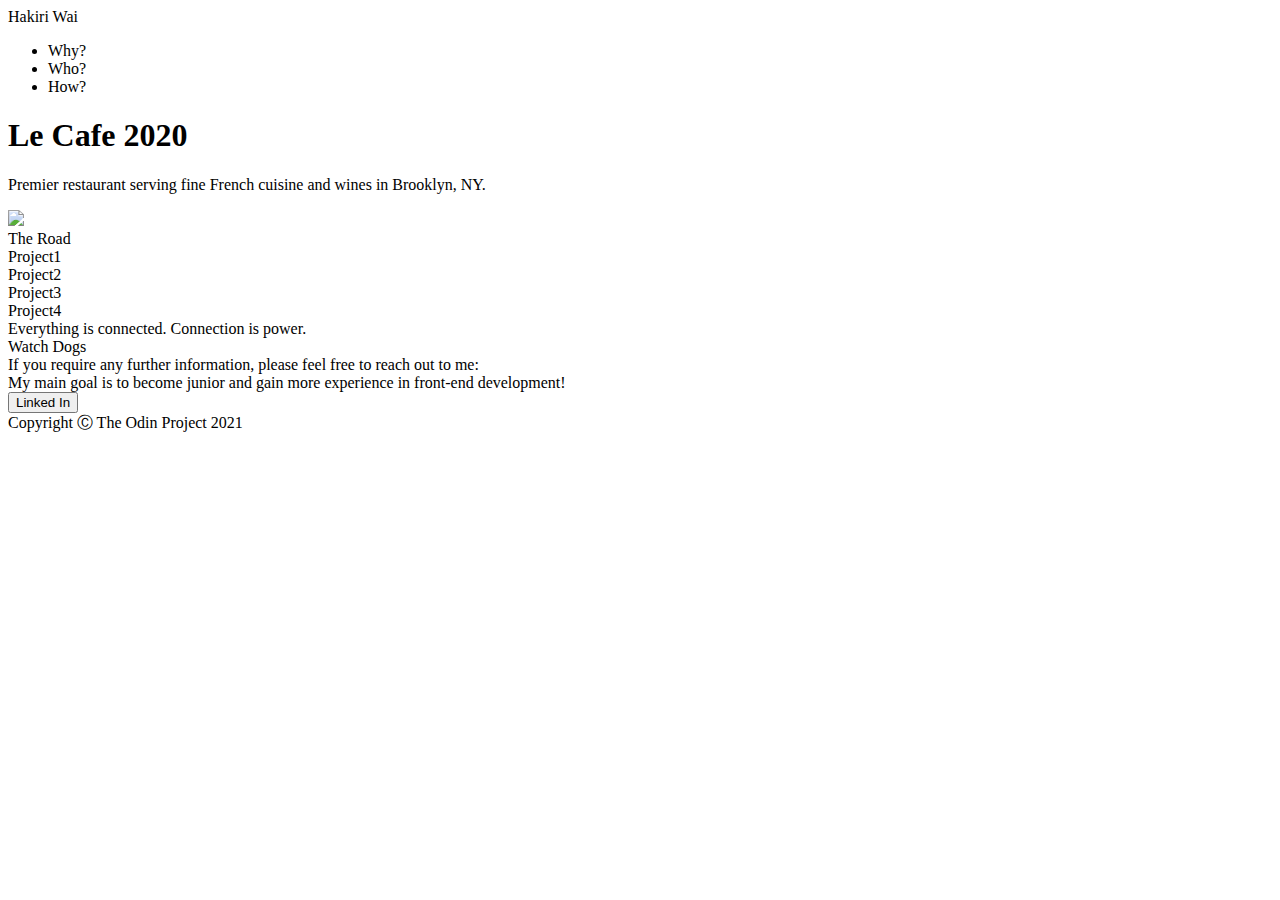
==== index/index.html @ 2de044bb "Remove typo in html front, add hero, add header" ====
<!DOCTYPE html>
<html lang="en">
  <head>
     <meta charset="UTF-8">
     <meta http-equiv="X-UA-Compatible" content="IE=edge">
     <meta name="viewport" content="width=device-width, initial-scale=1.0">
     <title>HakiriWai</title>
     <link rel="stylesheet" href="../css/css.css">
  </head>
  <body>
      <div class="header">
        </div> Hakiri Wai</div>
        <nav>
            <ul>
                <li> Why? </li>
                <li> Who?</li>
                <li> How?</li>
            </ul>
        </nav>
      </div>
        <main>
            <div class="heroImage">
                <div class="heroContents">  
                    <h1>Le Cafe 2020</h1>
                    <p>Premier restaurant serving fine French cuisine and wines in Brooklyn, NY.</p>
                    <img src="https://img.freepik.com/free-photo/super-tree-garden-by-bay-singapore_335224-613.jpg?w=1380&t=st=1669182319~exp=1669182919~hmac=7d997836b7bea2f364dd5330d7f229b60c7fc10bb569bbab7d9704b233b13fdd">
                </div>
            </div>
            <div class="information"> The Road</div>
              <div class="image"> Project1</div>
              <div class="image"> Project2</div>
              <div class="image"> Project3</div>
              <div class="image"> Project4</div>
            </div>
            <div class="quote"> 
                <div> Everything is connected. Connection is power. <br> Watch Dogs </br></div>
            </div>
            <div class="contact">
              <div>If you require any further information, please feel free to reach out to me: <br>My main goal is to become junior and gain more experience in front-end  development!</br> </div> 
              <button class="button">Linked In</button>
            </div>
        </main>
        <footer>Copyright Ⓒ  The Odin Project 2021<footer>         
      </div>
  </body>
</html>
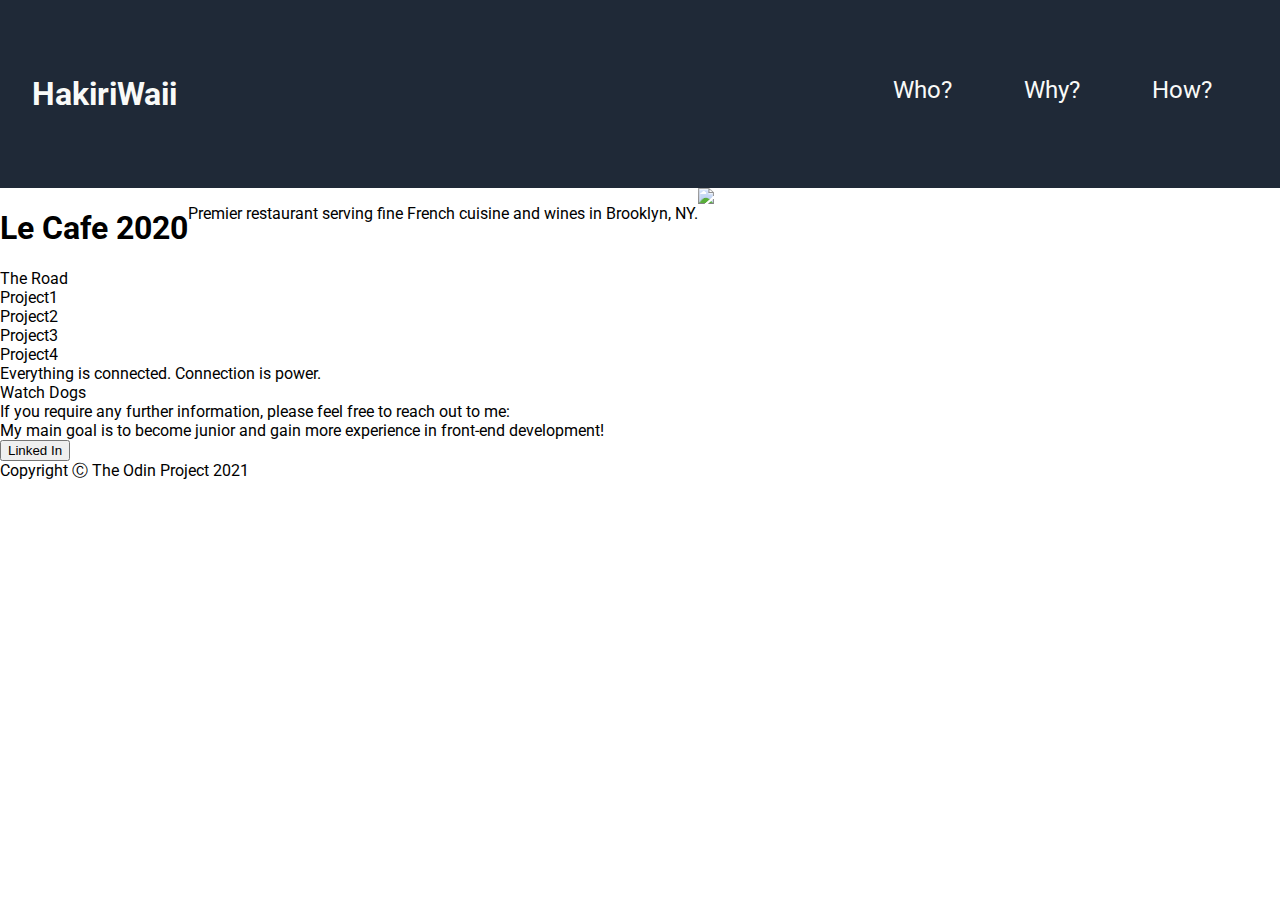
==== commit 51cf30c1: "Changehtml and create main header" ====
--- a/index/index.html
+++ b/index/index.html
@@ -8,38 +8,46 @@
      <link rel="stylesheet" href="../css/css.css">
   </head>
   <body>
-      <div class="header">
-        </div> Hakiri Wai</div>
-        <nav>
-            <ul>
-                <li> Why? </li>
-                <li> Who?</li>
-                <li> How?</li>
+      <header class="header">
+        <div class="container">
+            <h1 class="logo">HakiriWaii</h1>
+          <nav class="nav">
+            <ul class="list">
+                <li>
+                    <a href="#">Who?</a>
+                </li>
+                <li>
+                    <a href="#">Why?</a>
+                </li>
+                <li>
+                    <a href="#">How?</a>
+                </li>
             </ul>
-        </nav>
+          </nav>
+        </div>
+      </header>
+      <main>
+      <div class="heroImage">
+       <div class="heroContents">  
+        <h1>Le Cafe 2020</h1>
+            <p>Premier restaurant serving fine French cuisine and wines in Brooklyn, NY.</p>
+            <img src="https://img.freepik.com/free-photo/super-tree-garden-by-bay-singapore_335224-613.jpg?w=1380&t=st=1669182319~exp=1669182919~hmac=7d997836b7bea2f364dd5330d7f229b60c7fc10bb569bbab7d9704b233b13fdd">
+       </div>
       </div>
-        <main>
-            <div class="heroImage">
-                <div class="heroContents">  
-                    <h1>Le Cafe 2020</h1>
-                    <p>Premier restaurant serving fine French cuisine and wines in Brooklyn, NY.</p>
-                    <img src="https://img.freepik.com/free-photo/super-tree-garden-by-bay-singapore_335224-613.jpg?w=1380&t=st=1669182319~exp=1669182919~hmac=7d997836b7bea2f364dd5330d7f229b60c7fc10bb569bbab7d9704b233b13fdd">
-                </div>
-            </div>
-            <div class="information"> The Road</div>
-              <div class="image"> Project1</div>
-              <div class="image"> Project2</div>
-              <div class="image"> Project3</div>
-              <div class="image"> Project4</div>
-            </div>
-            <div class="quote"> 
-                <div> Everything is connected. Connection is power. <br> Watch Dogs </br></div>
-            </div>
-            <div class="contact">
+        <div class="information"> The Road</div>
+            <div class="image"> Project1</div>
+            <div class="image"> Project2</div>
+            <div class="image"> Project3</div>
+            <div class="image"> Project4</div>
+        </div>
+        <div class="quote"> 
+            <div> Everything is connected. Connection is power. <br> Watch Dogs </br></div>
+        </div>
+        <div class="contact">
               <div>If you require any further information, please feel free to reach out to me: <br>My main goal is to become junior and gain more experience in front-end  development!</br> </div> 
               <button class="button">Linked In</button>
-            </div>
-        </main>
+        </div>
+      </main>
         <footer>Copyright Ⓒ  The Odin Project 2021<footer>         
       </div>
   </body>
--- a/css/css.css
+++ b/css/css.css
@@ -0,0 +1,72 @@
+@import url('https://fonts.googleapis.com/css2?family=Roboto:wght@400;700&display=swap');
+
+
+body {
+  display: flex;
+  height: 100vh;
+  margin: 0;
+  overflow: hidden;
+  font-family: Roboto, sans-serif;
+  flex-direction: column;
+}
+
+ul {
+    list-style-type: none;
+  }
+  
+  li {
+    margin-bottom: 16px;
+  }
+  
+  a {   
+   font-size: 24px;
+   background: #1f2937;
+   text-decoration: none;
+   color: #F9FAF8;
+  }
+    
+  .logo {
+    max-width: 100%;
+	height: auto;
+    color: #F9FAF8;
+}
+
+.container {
+	max-width: 100%;
+	margin:  auto;
+    background-color: #1f2937;
+}
+.header .container {
+    background-color: #1f2937;
+	padding: 32px;
+    display: flex;
+    align-items: center;
+    justify-content: space-between;
+    flex-wrap: wrap;
+}
+
+.nav {
+    display: flex;
+	margin: 1em 0 .5em;
+	text-align: center;
+}
+
+.list {
+	display: flex;
+    flex-direction: row;
+}
+.nav a {
+	display: inline-block;
+	padding: .5em 1.5em;
+}
+
+.img {
+  
+}
+
+
+.heroImage
+.heroContents {
+    display: flex;
+
+}
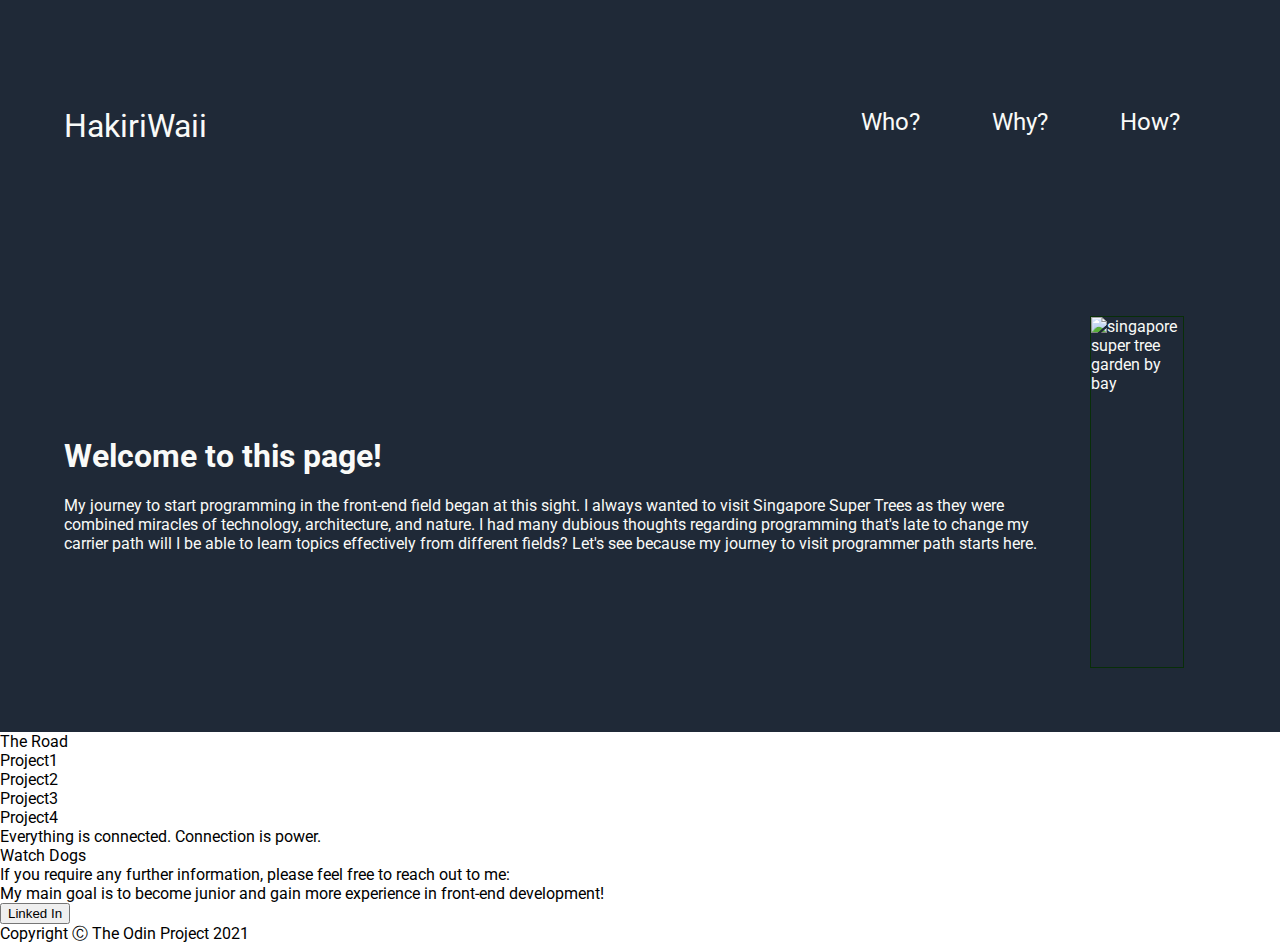
==== commit a4f805a3: "Create hero with all information" ====
--- a/index/index.html
+++ b/index/index.html
@@ -26,20 +26,21 @@
           </nav>
         </div>
       </header>
-      <main>
-      <div class="heroImage">
-       <div class="heroContents">  
-        <h1>Le Cafe 2020</h1>
-            <p>Premier restaurant serving fine French cuisine and wines in Brooklyn, NY.</p>
-            <img src="https://img.freepik.com/free-photo/super-tree-garden-by-bay-singapore_335224-613.jpg?w=1380&t=st=1669182319~exp=1669182919~hmac=7d997836b7bea2f364dd5330d7f229b60c7fc10bb569bbab7d9704b233b13fdd">
-       </div>
+      <div class="hero">
+        <div class="herocontents">  
+         <h1>Welcome to this page! </h1>
+         <p>My journey to start programming in the front-end field began at this sight. I always wanted to visit Singapore Super Trees as they were combined miracles of technology, architecture, and nature. I had many dubious thoughts regarding programming that's late to change my carrier path will I be able to learn topics effectively from different fields? Let's see because my journey to visit programmer path starts here.  
+
+        </div>
+            <img class="singapore" src="../pic/singapore.png" alt="singapore super tree garden by bay">
+         <p>
       </div>
-        <div class="information"> The Road</div>
+      <div class="information"> The Road</div>
             <div class="image"> Project1</div>
             <div class="image"> Project2</div>
             <div class="image"> Project3</div>
             <div class="image"> Project4</div>
-        </div>
+      </div>
         <div class="quote"> 
             <div> Everything is connected. Connection is power. <br> Watch Dogs </br></div>
         </div>
@@ -47,7 +48,6 @@
               <div>If you require any further information, please feel free to reach out to me: <br>My main goal is to become junior and gain more experience in front-end  development!</br> </div> 
               <button class="button">Linked In</button>
         </div>
-      </main>
         <footer>Copyright Ⓒ  The Odin Project 2021<footer>         
       </div>
   </body>
--- a/css/css.css
+++ b/css/css.css
@@ -21,6 +21,7 @@
   a {   
    font-size: 24px;
    background: #1f2937;
+   padding: 8px;
    text-decoration: none;
    color: #F9FAF8;
   }
@@ -29,6 +30,8 @@
     max-width: 100%;
 	height: auto;
     color: #F9FAF8;
+    font-weight: 400;
+    font-weight: 24px #F9FAF8;
 }
 
 .container {
@@ -38,7 +41,7 @@
 }
 .header .container {
     background-color: #1f2937;
-	padding: 32px;
+	padding: 64px;
     display: flex;
     align-items: center;
     justify-content: space-between;
@@ -60,13 +63,37 @@
 	padding: .5em 1.5em;
 }
 
-.img {
-  
+.hero {
+    background-color: #1f2937;
+    font-weight: 48px extra-bold #F9FAF8;;
+    color: #F9FAF8;
+    display: flex;
+    justify-content: space-between;
+    align-items: center;
+    padding: 64px;
+    margin: 0rem auto 0r auto; 
 }
 
+.hero img {
+    height: 350px;
+    border: 1px solid rgb(8, 46, 8);
+    
+}
 
-.heroImage
-.heroContents {
-    display: flex;
+.hero p {
+    font-weight: 18px #E5E7EB;
+    margin-right: 32px;
+}
 
+.my-button{
+    display: block;
+    border-radius: 12px;
+    border: 1px solid #3882f6;
+    padding: 10px 20px;
+    background: #3882f6;
+    font-size: 1em;
+    cursor: pointer;
+    color: #F9FAF8;
+    margin-top: 12px;
 }
+
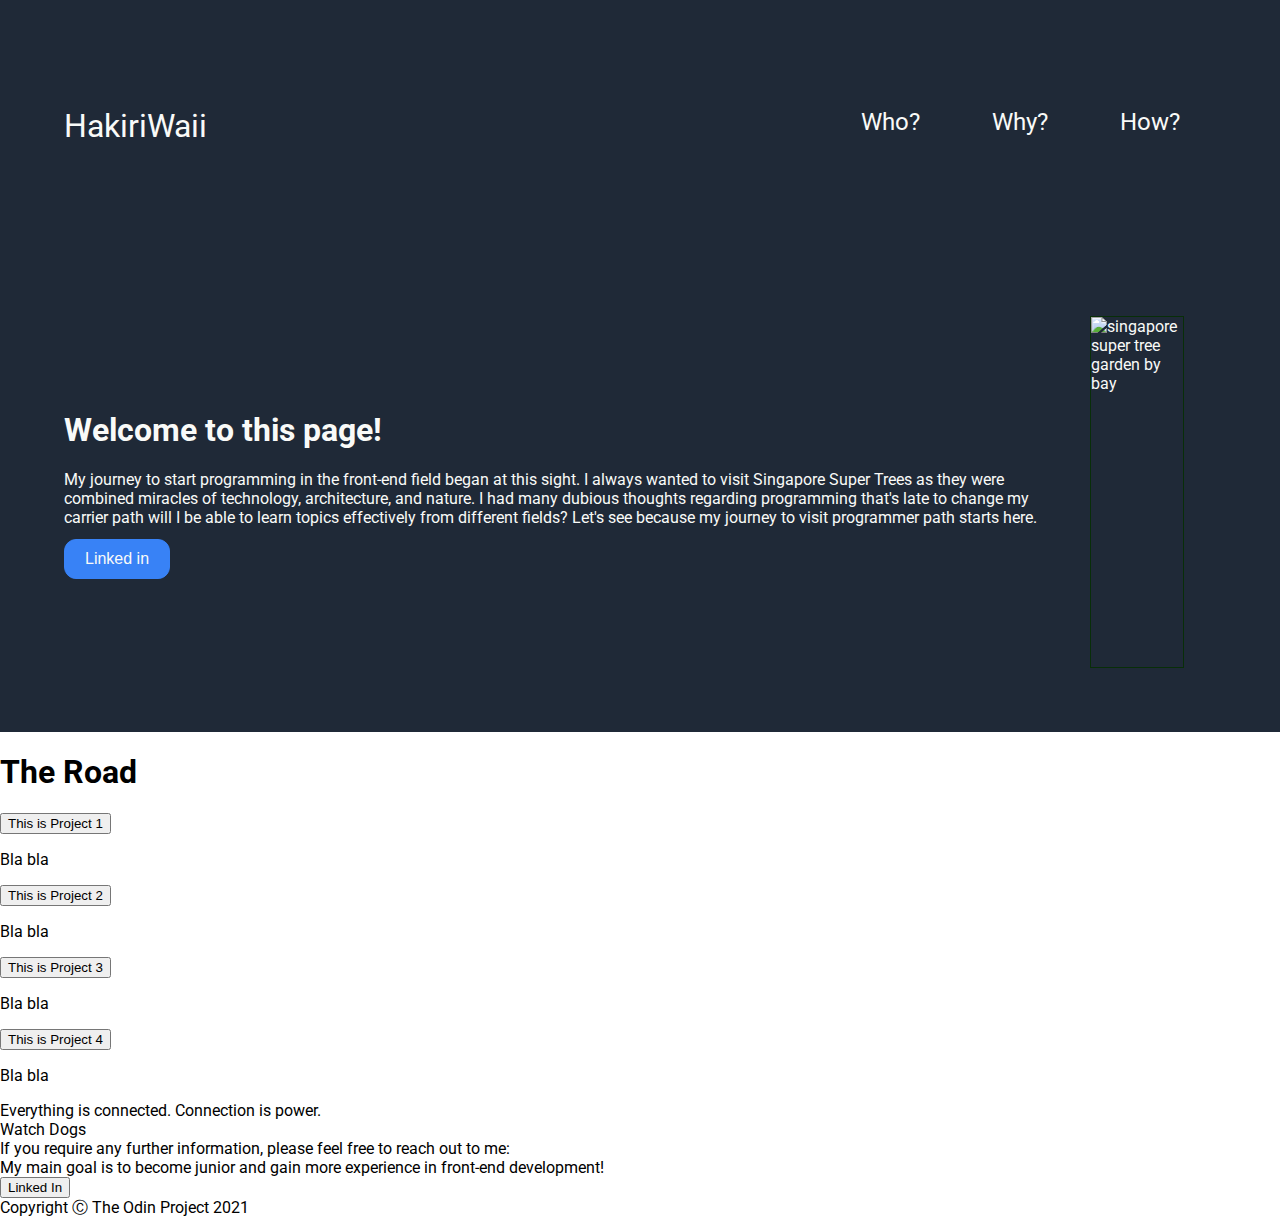
==== commit 9a05df45: "Create an action button content" ====
--- a/index/index.html
+++ b/index/index.html
@@ -30,25 +30,34 @@
         <div class="herocontents">  
          <h1>Welcome to this page! </h1>
          <p>My journey to start programming in the front-end field began at this sight. I always wanted to visit Singapore Super Trees as they were combined miracles of technology, architecture, and nature. I had many dubious thoughts regarding programming that's late to change my carrier path will I be able to learn topics effectively from different fields? Let's see because my journey to visit programmer path starts here.  
-
+         <button class="my-button">Linked in</button>
         </div>
             <img class="singapore" src="../pic/singapore.png" alt="singapore super tree garden by bay">
          <p>
       </div>
-      <div class="information"> The Road</div>
-            <div class="image"> Project1</div>
-            <div class="image"> Project2</div>
-            <div class="image"> Project3</div>
-            <div class="image"> Project4</div>
+      <div>
+        <div>
+          <h1>The Road</h1>
+        </div>
+        <div>
+           <button class="button"> This is Project 1</button>
+           <p>Bla bla</p>
+           <button class="button"> This is Project 2</button>
+           <p>Bla bla</p>
+           <button class="button"> This is Project 3</button>
+           <p>Bla bla</p>
+           <button class="button"> This is Project 4</button>
+           <p>Bla bla</p>
+         </div>
       </div>
-        <div class="quote"> 
+      <div class="quote"> 
             <div> Everything is connected. Connection is power. <br> Watch Dogs </br></div>
         </div>
         <div class="contact">
               <div>If you require any further information, please feel free to reach out to me: <br>My main goal is to become junior and gain more experience in front-end  development!</br> </div> 
-              <button class="button">Linked In</button>
-        </div>
-        <footer>Copyright Ⓒ  The Odin Project 2021<footer>         
+              <button class="link">Linked In</button>
       </div>
+      <footer>Copyright Ⓒ  The Odin Project 2021<footer>         
+   </div>
   </body>
 </html>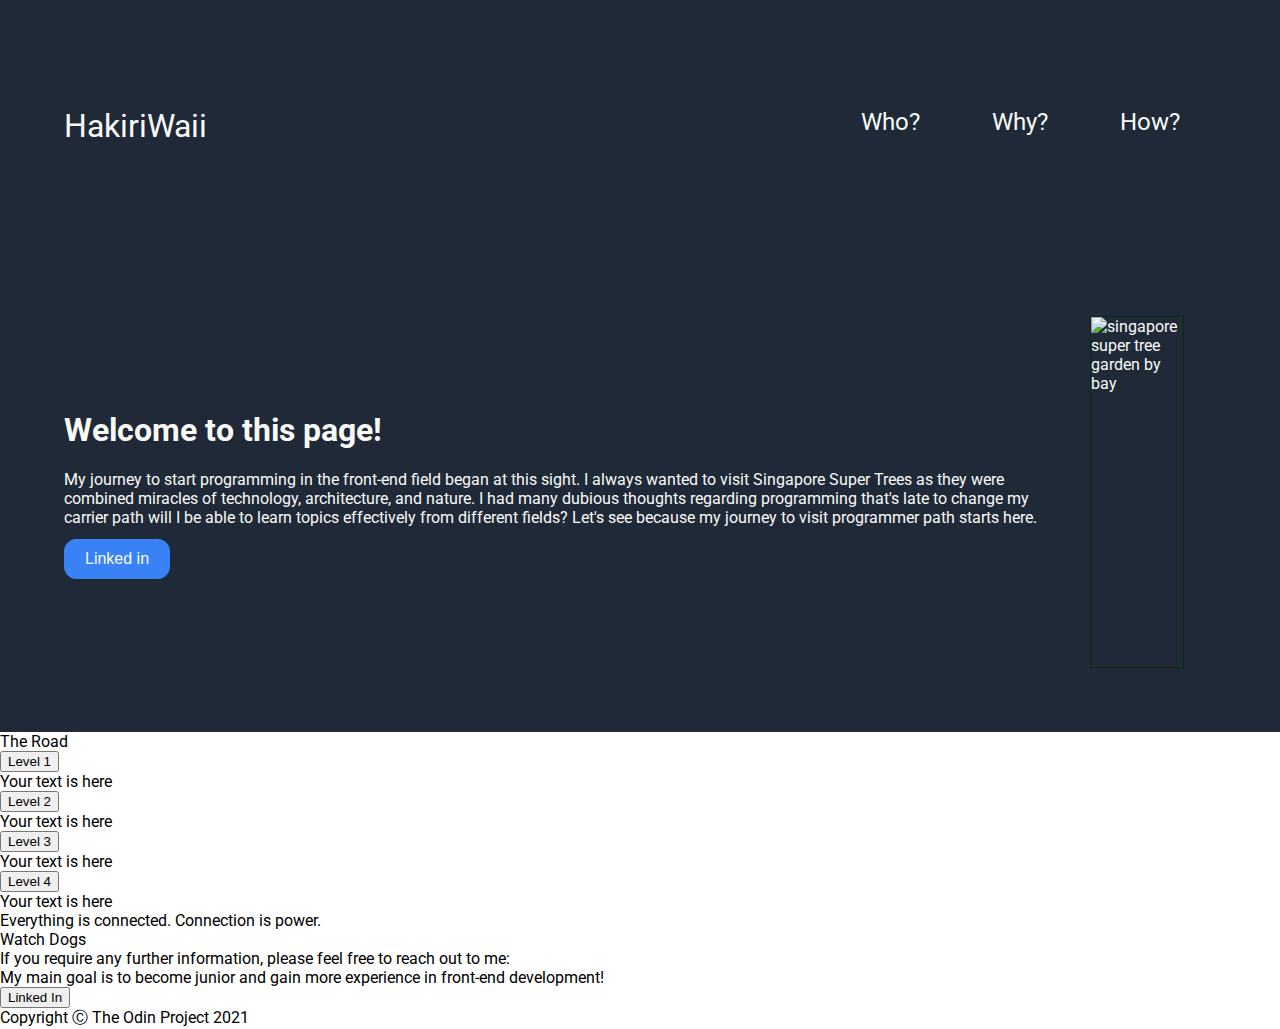
==== commit 57ebe256: "Create content with 4 links to projects" ====
--- a/index/index.html
+++ b/index/index.html
@@ -35,20 +35,26 @@
             <img class="singapore" src="../pic/singapore.png" alt="singapore super tree garden by bay">
          <p>
       </div>
-      <div>
-        <div>
-          <h1>The Road</h1>
-        </div>
-        <div>
-           <button class="button"> This is Project 1</button>
-           <p>Bla bla</p>
-           <button class="button"> This is Project 2</button>
-           <p>Bla bla</p>
-           <button class="button"> This is Project 3</button>
-           <p>Bla bla</p>
-           <button class="button"> This is Project 4</button>
-           <p>Bla bla</p>
-         </div>
+      <div class="content">
+        <div class="title">The Road</div>
+          <div class="main">
+             <div class="buttons">
+               <button class="project"> Level 1</button>
+               <div class="text">Your text is here</div>
+             </div>
+             <div class="buttons">
+               <button class="project">Level 2</button>
+               <div class="text">Your text is here</div>
+             </div>
+             <div class="buttons">
+               <button class="project"> Level 3</button>
+               <div class="text">Your text is here</div>
+             </div>
+             <div class="buttons">
+               <button class="project"> Level 4</button>
+               <div class="text">Your text is here</div>
+             </div>
+          </div>
       </div>
       <div class="quote"> 
             <div> Everything is connected. Connection is power. <br> Watch Dogs </br></div>
--- a/css/css.css
+++ b/css/css.css
@@ -5,7 +5,6 @@
   display: flex;
   height: 100vh;
   margin: 0;
-  overflow: hidden;
   font-family: Roboto, sans-serif;
   flex-direction: column;
 }
@@ -97,3 +96,22 @@
     margin-top: 12px;
 }
 
+.information {
+    font-weight: 34px extra-bold #1F2937;
+    display: flex;
+    justify-content: center;
+    flex: auto;
+}
+
+.button {
+    display: block;
+    border-radius: 12px;
+    border: 1px solid #3882f6;
+    padding: 10px 20px;
+    background: #3882f6;
+    font-size: 3em;
+    cursor: pointer;
+    color: #F9FAF8;
+    width: 40%;
+}
+
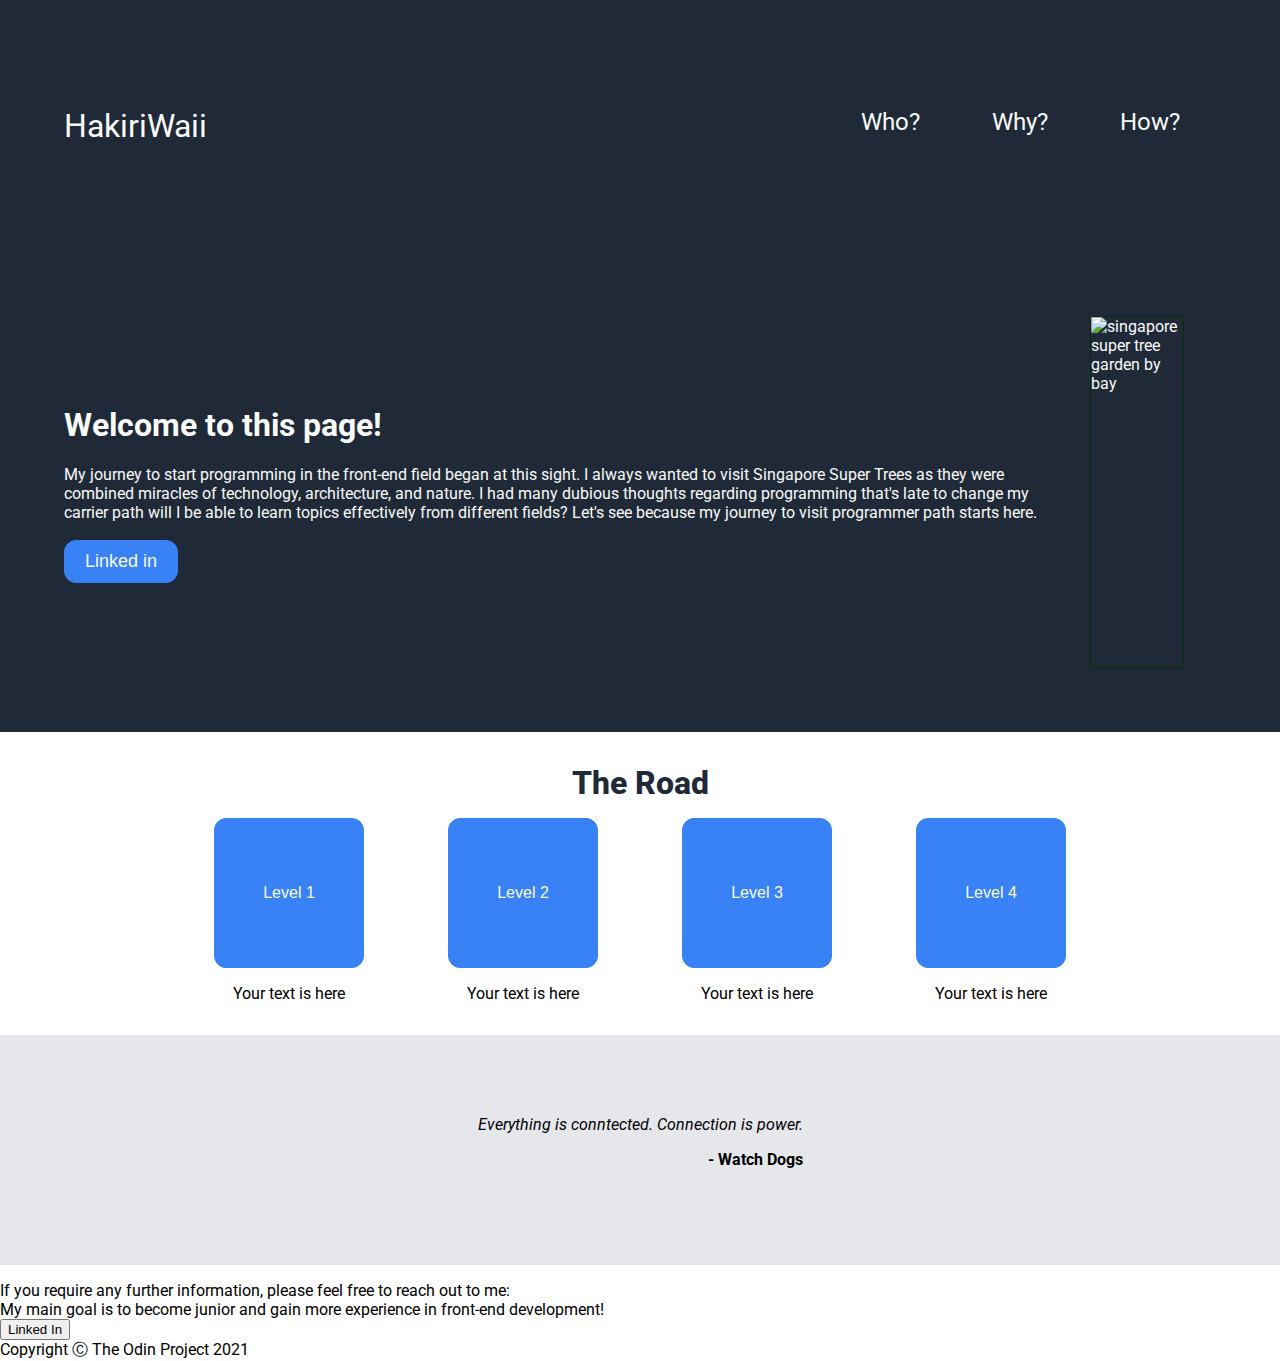
==== commit eacc020d: "Rewrite quotation code and add blockquote" ====
--- a/index/index.html
+++ b/index/index.html
@@ -56,12 +56,16 @@
              </div>
           </div>
       </div>
-      <div class="quote"> 
-            <div> Everything is connected. Connection is power. <br> Watch Dogs </br></div>
-        </div>
-        <div class="contact">
-              <div>If you require any further information, please feel free to reach out to me: <br>My main goal is to become junior and gain more experience in front-end  development!</br> </div> 
-              <button class="link">Linked In</button>
+      <div class="quote">
+          <blockquote>Everything is conntected. Connection is power.
+             <citie> 
+              <p class="quote--text"> - Watch Dogs </p>
+             </citie>
+          </blockquote>
+        </div>      
+      <div class="contact">
+         <div >If you require any further information, please feel free to reach out to me: <br>My main goal is to become junior and gain more experience in front-end  development!</br> </div> 
+         <button class="link">Linked In</button>
       </div>
       <footer>Copyright Ⓒ  The Odin Project 2021<footer>         
    </div>
--- a/css/css.css
+++ b/css/css.css
@@ -64,7 +64,7 @@
 
 .hero {
     background-color: #1f2937;
-    font-weight: 48px extra-bold #F9FAF8;;
+    font-weight: 48px extra-bold #F9FAF8;
     color: #F9FAF8;
     display: flex;
     justify-content: space-between;
@@ -84,34 +84,72 @@
     margin-right: 32px;
 }
 
-.my-button{
+.my-button {
     display: block;
     border-radius: 12px;
     border: 1px solid #3882f6;
     padding: 10px 20px;
     background: #3882f6;
+    font-size: 1.125em;
+    cursor: pointer;
+    color: #F9FAF8;
+    margin-top: 1em;
+}
+
+
+.content {
+    text-align: center;
+    margin: 32px;
+}
+
+.main {
+    gap: 52px;
+    display: flex;
+    justify-content: center;
+}
+
+.title {
+    font-weight: 800;
+    font-size: 32px;
+    color: #1f2937;
+}
+
+.main{
+    gap: 52px;
+    display: flex;
+    justify-content: center;
+    align-items: center;
+    align-content: center;
+  
+}
+
+.project {
+    border-radius: 12px;
+    border: 1px solid #3882f6;
+    padding: 1.25rem 1.25rem ;
+    background: #3882f6;
     font-size: 1em;
     cursor: pointer;
     color: #F9FAF8;
-    margin-top: 12px;
+    width: 150px;
+    height: 150px;
+    margin: 1em 1em 1em 1em;
 }
 
-.information {
-    font-weight: 34px extra-bold #1F2937;
-    display: flex;
-    justify-content: center;
-    flex: auto;
+.quote {
+    background: #E5E7EB;
+    display: inline-flex;
+    flex-flow: row wrap;
+    justify-content: center;-color: #e5e7eb;
+    font-weight: 36px 300 italic #1f2937;
+    font-style: italic;
+    padding: 64px;
+    margin: 0rem auto 0r auto; 
+    margin-bottom: 1em;
 }
 
-.button {
-    display: block;
-    border-radius: 12px;
-    border: 1px solid #3882f6;
-    padding: 10px 20px;
-    background: #3882f6;
-    font-size: 3em;
-    cursor: pointer;
-    color: #F9FAF8;
-    width: 40%;
-}
-
+.quote--text {
+   text-align: right;
+   font-weight: bold;
+   font-style: normal;
+}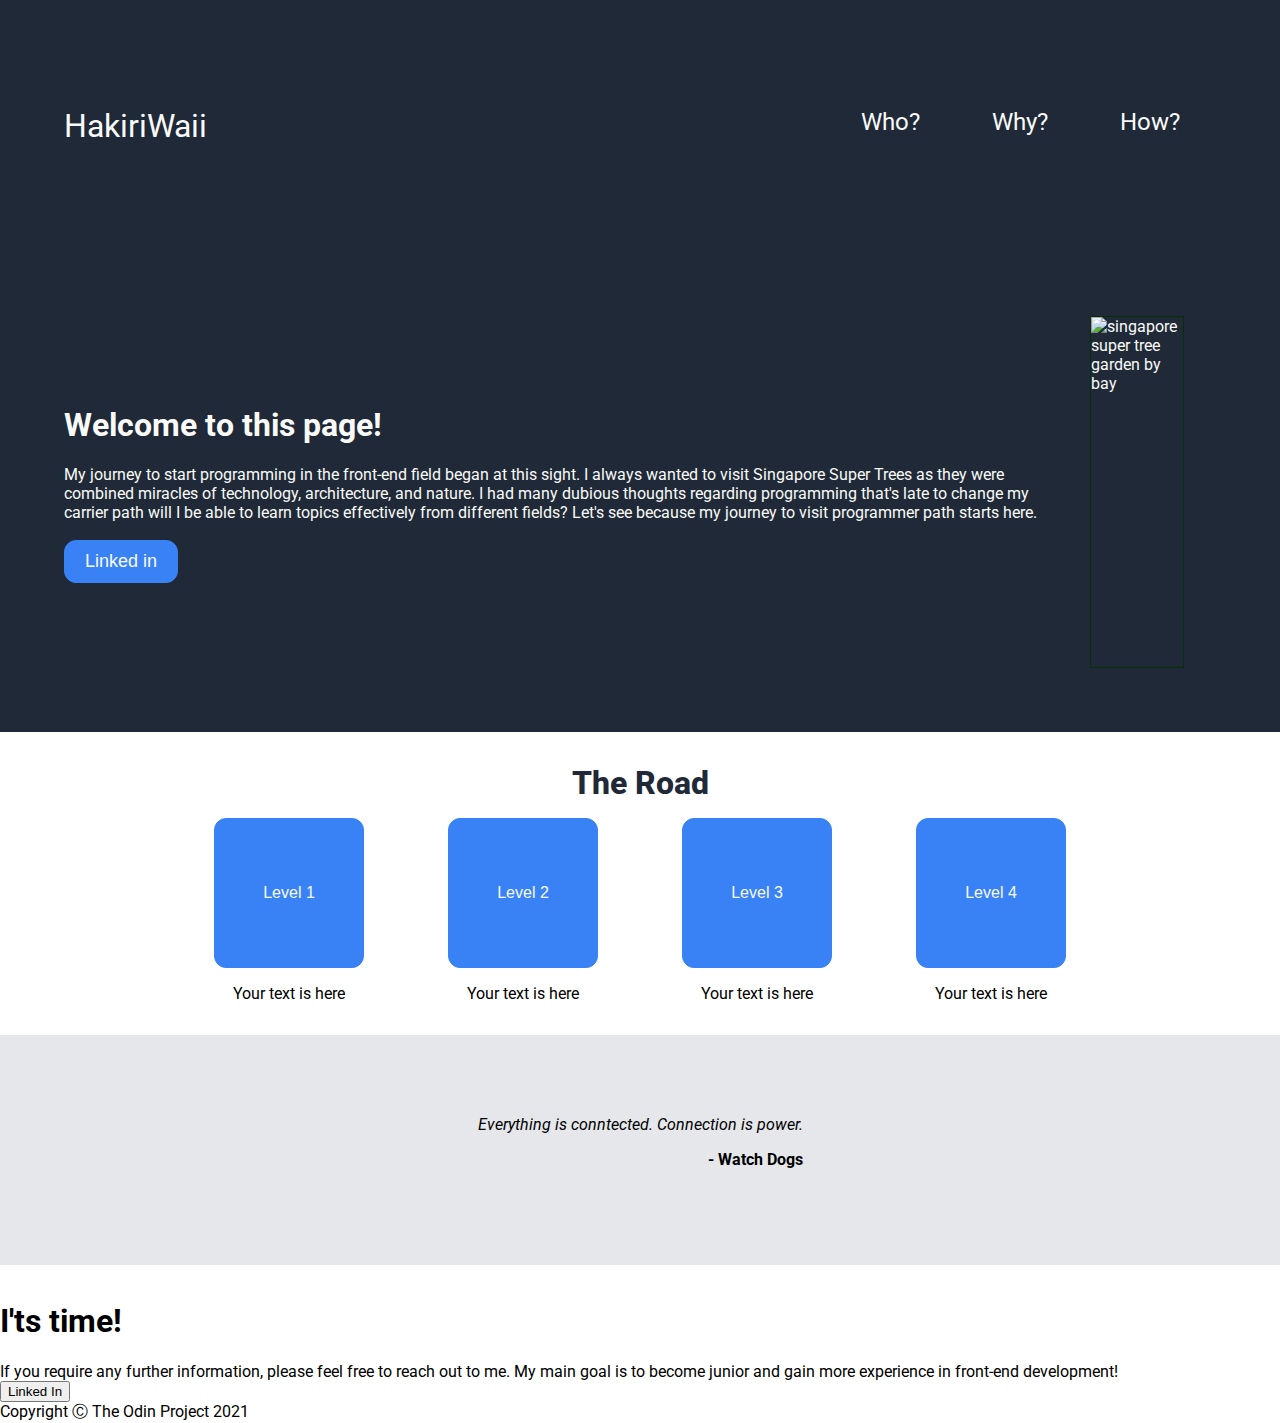
==== commit 5145cdb7: "Change button lyout to right center" ====
--- a/index/index.html
+++ b/index/index.html
@@ -64,10 +64,13 @@
           </blockquote>
         </div>      
       <div class="contact">
-         <div >If you require any further information, please feel free to reach out to me: <br>My main goal is to become junior and gain more experience in front-end  development!</br> </div> 
-         <button class="link">Linked In</button>
+        <div class="allinformation">
+             <div class="item"> <h1>I'ts time!</h1> If you require any further information, please feel free to reach out to me. My main goal is to become junior and gain more experience in front-end  development! </div> 
+             <button class="link">Linked In </button>
+        </div>
       </div>
-      <footer>Copyright Ⓒ  The Odin Project 2021<footer>         
+        <footer>Copyright Ⓒ  The Odin Project 2021<footer>  
+      </div>  
    </div>
   </body>
 </html>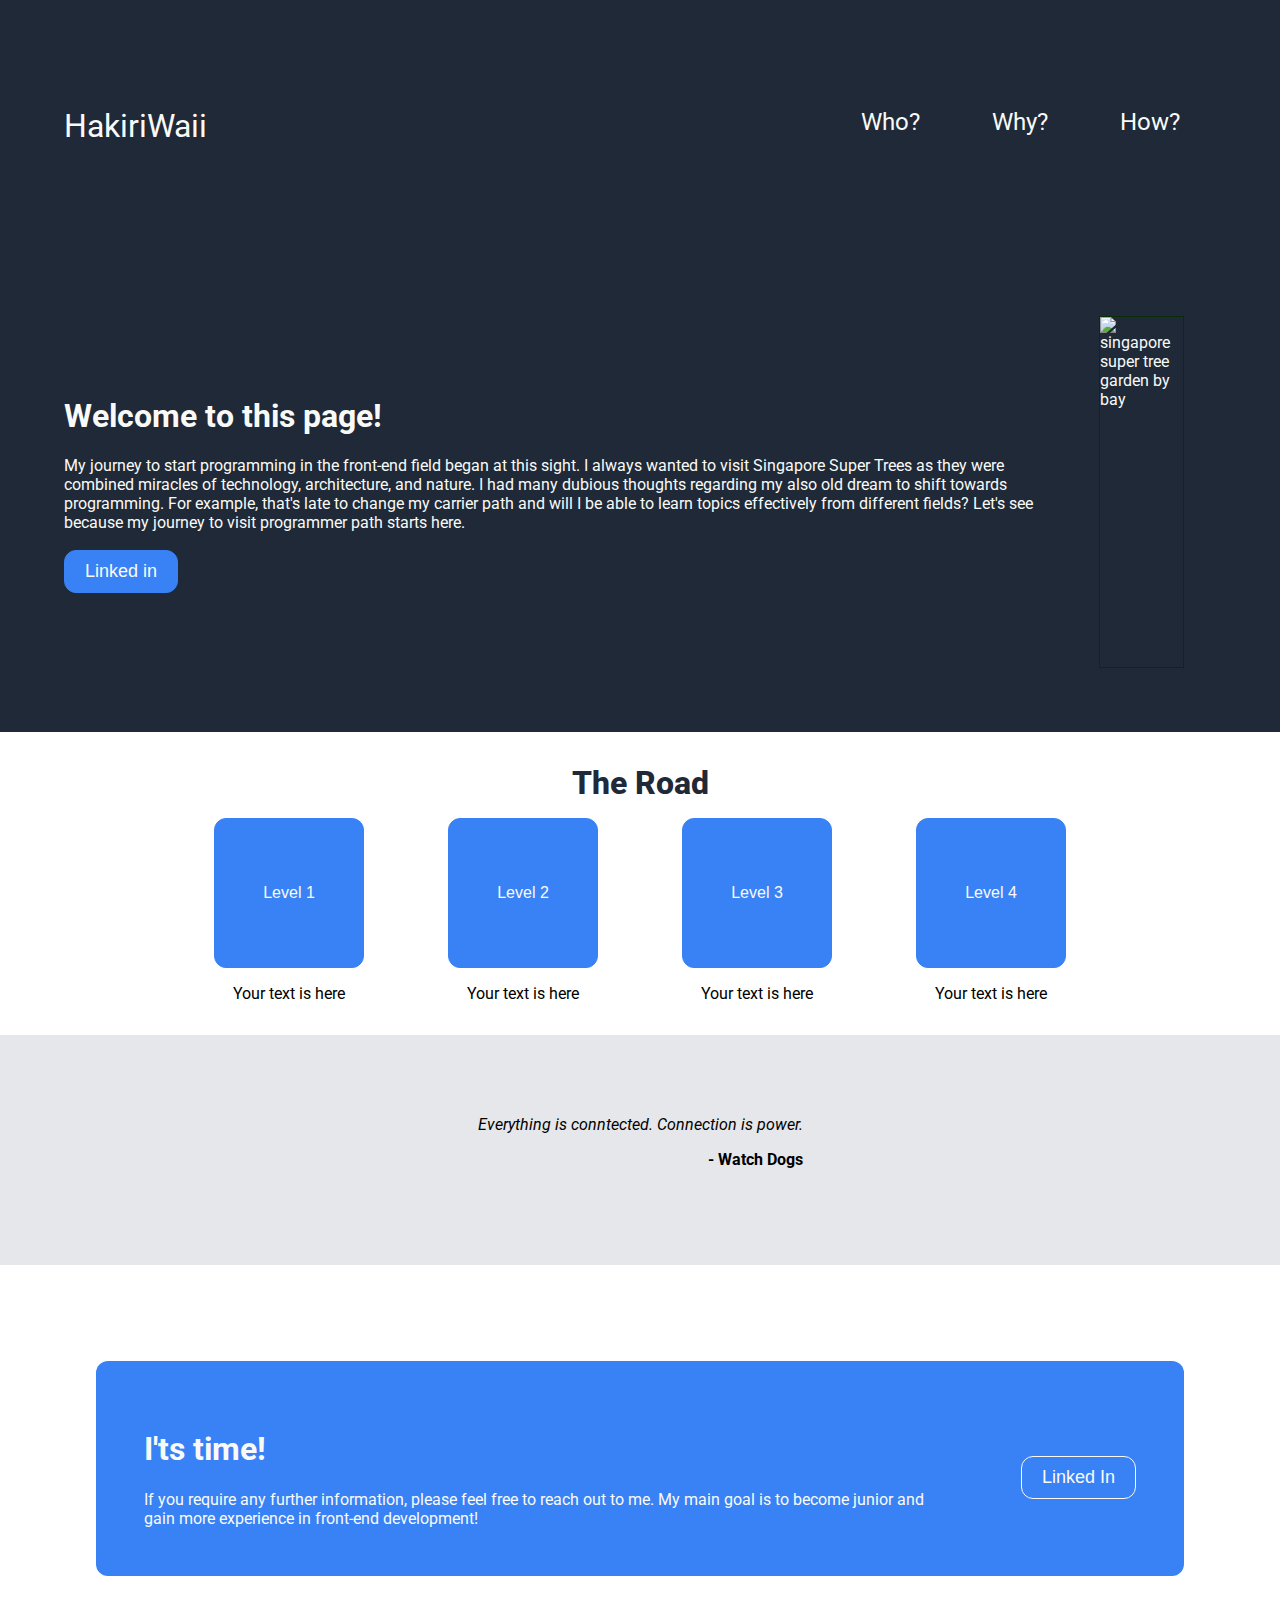
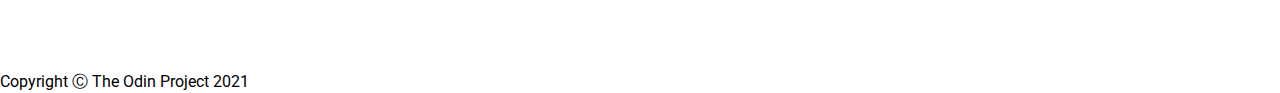
==== commit 87261725: "Add footer, add flex wraps to contact and project" ====
--- a/index/index.html
+++ b/index/index.html
@@ -28,8 +28,8 @@
       </header>
       <div class="hero">
         <div class="herocontents">  
-         <h1>Welcome to this page! </h1>
-         <p>My journey to start programming in the front-end field began at this sight. I always wanted to visit Singapore Super Trees as they were combined miracles of technology, architecture, and nature. I had many dubious thoughts regarding programming that's late to change my carrier path will I be able to learn topics effectively from different fields? Let's see because my journey to visit programmer path starts here.  
+         <h1 class="story">Welcome to this page! </h1>
+         <p class="story">My journey to start programming in the front-end field began at this sight. I always wanted to visit Singapore Super Trees as they were combined miracles of technology, architecture, and nature. I had many dubious thoughts regarding my also old dream to shift towards programming. For example, that's late to change my carrier path and will I be able to learn topics effectively from different fields? Let's see because my journey to visit programmer path starts here.  
          <button class="my-button">Linked in</button>
         </div>
             <img class="singapore" src="../pic/singapore.png" alt="singapore super tree garden by bay">
@@ -64,13 +64,12 @@
           </blockquote>
         </div>      
       <div class="contact">
-        <div class="allinformation">
+         <div class="allinformation">
              <div class="item"> <h1>I'ts time!</h1> If you require any further information, please feel free to reach out to me. My main goal is to become junior and gain more experience in front-end  development! </div> 
              <button class="link">Linked In </button>
         </div>
-      </div>
-        <footer>Copyright Ⓒ  The Odin Project 2021<footer>  
-      </div>  
+     </div>
+      <footer class="footer"> Copyright Ⓒ  The Odin Project 2021<footer>  
    </div>
   </body>
 </html>--- a/css/css.css
+++ b/css/css.css
@@ -140,16 +140,65 @@
     background: #E5E7EB;
     display: inline-flex;
     flex-flow: row wrap;
-    justify-content: center;-color: #e5e7eb;
+    justify-content: center;
     font-weight: 36px 300 italic #1f2937;
     font-style: italic;
     padding: 64px;
     margin: 0rem auto 0r auto; 
-    margin-bottom: 1em;
+
 }
 
 .quote--text {
    text-align: right;
    font-weight: bold;
    font-style: normal;
-}+}
+
+.contact {
+    display: flex;
+    flex-direction: column;
+    flex-basis: 100%;
+    flex: 1;
+    height: 100%;
+    padding: 4rem;
+    margin: 0rem auto 0 auto; 
+    display: flex;
+    align-items: center;
+    justify-content: center;
+}
+
+.allinformation {
+    display: flex;
+    justify-content: space-between;
+    align-items: flex-start;
+    background-color: #3882f6;
+    padding: 3rem;
+    border-radius: 12px;
+    color: #F9FAF8;
+    margin: 2rem;
+    q
+
+}
+
+
+.link {
+    display: block;
+    align-self: center;
+    border-radius: 12px;
+    border: 1px solid #F9FAF8;
+    padding: 10px 20px;
+    background: #3882f6;
+    font-size: 1.125em;
+    cursor: pointer;
+    color: #F9FAF8;
+    margin-top: 1em;
+    
+}
+    .item {
+        display:flex;
+        flex-direction: column;
+        align-items: flex-start;
+        width: 80%;
+    }
+
+
